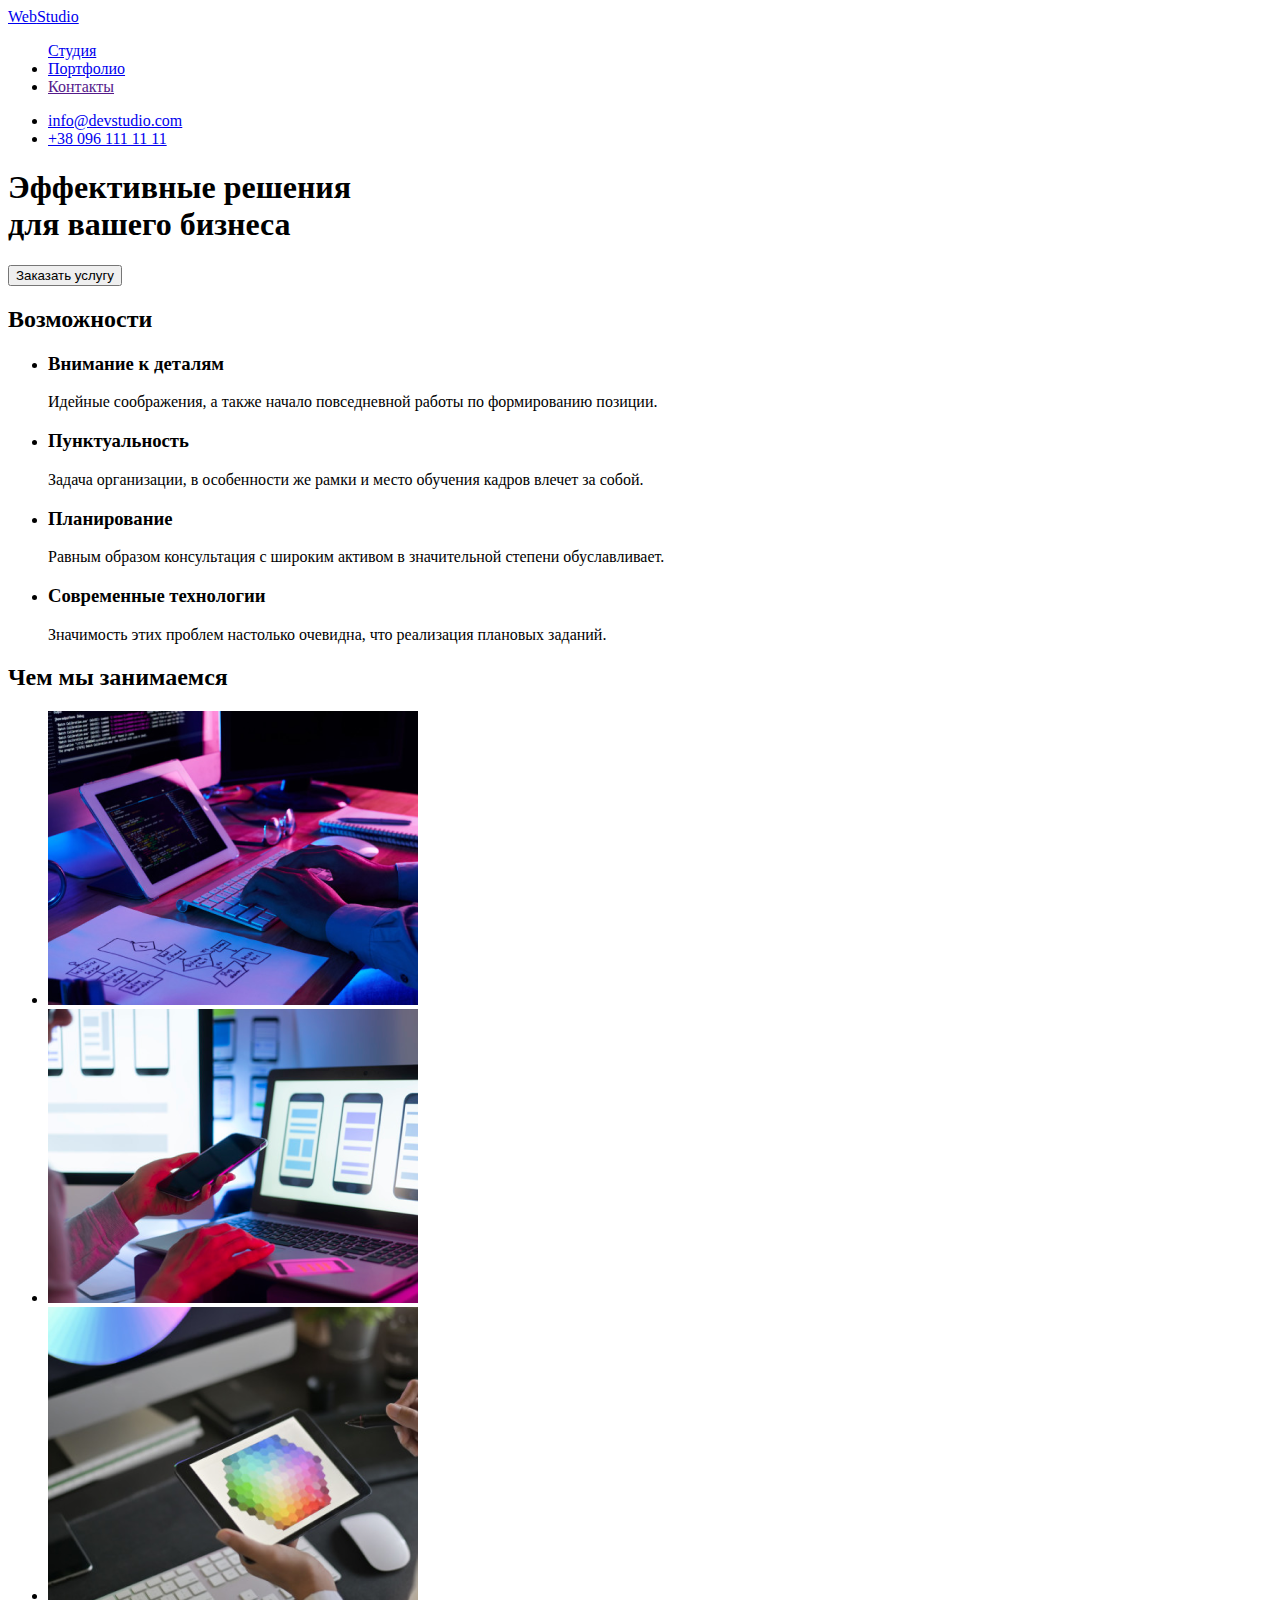
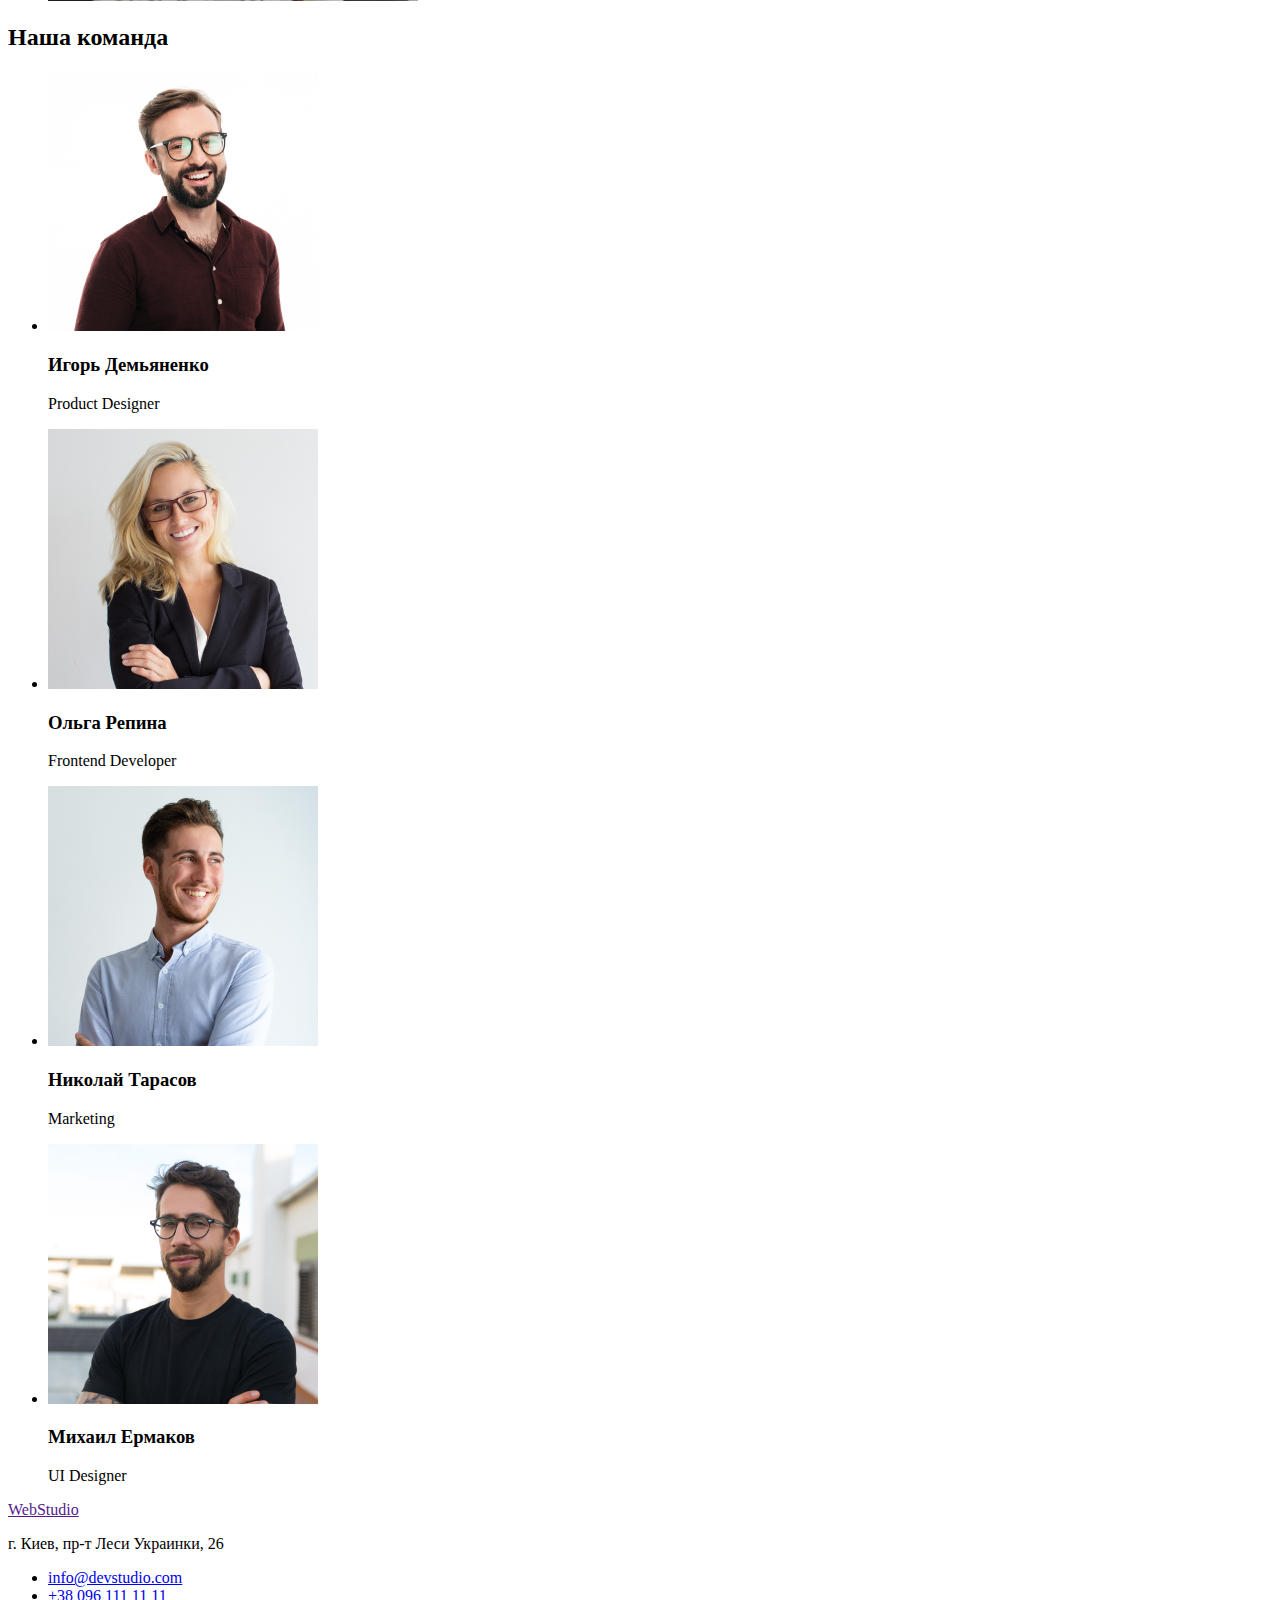
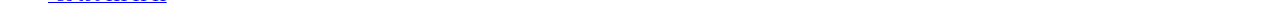
==== index.html @ a1918a0c "hw-2-commit-1" ====
<!DOCTYPE html>
<html lang="ru">
  <head>
    <meta charset="UTF-8" />
    <meta name="viewport" content="width=device-width, initial-scale=1.0" />
    <title>Document</title>
    <link
      href="https://fonts.googleapis.com/css2?family=Raleway:wght@400;700&family=Roboto:wght@400;700&display=swap"
      rel="stylesheet"
    />
    <link rel="stylesheet" href="./css/styles.css" />
  </head>
  <body>
    <header>
      <nav>
        <a class="webstudio" href="./index.html">
          <span class="web-blue">Web</span>Studio
        </a>

        <ul 
          <li>
            <a href="./index.html">
              Студия
            </a>
          </li>
          <li>
            <a href="./portfolio.html">
              Портфолио
            </a>
          </li>
          <li>
            <a href="">
              Контакты
            </a>
          </li>
        </ul>
      </nav>
      <ul>
        <li>
          <a href="mailto:info@devstudio.com">info@devstudio.com</a>
        </li>

        <li>
          <a href="tel:+380961111111">+38 096 111 11 11</a>
        </li>
      </ul>
    </header>
    <main>
      <section>
        <h1>
          Эффективные решения <br />
          для вашего бизнеса
        </h1>
        <button>Заказать услугу</button>
      </section>

      <section>
        <h2>Возможности</h2>
        <ul>
          <li>
            <h3>Внимание к деталям</h3>
            <p>
              Идейные соображения, а также начало повседневной работы по
              формированию позиции.
            </p>
          </li>
          <li>
            <h3>Пунктуальность</h3>
            <p>
              Задача организации, в особенности же рамки и место обучения кадров
              влечет за собой.
            </p>
          </li>
          <li>
            <h3>Планирование</h3>
            <p>
              Равным образом консультация с широким активом в значительной
              степени обуславливает.
            </p>
          </li>
          <li>
            <h3>Современные технологии</h3>
            <p>
              Значимость этих проблем настолько очевидна, что реализация
              плановых заданий.
            </p>
          </li>
        </ul>
      </section>
      <section>
        <h2>Чем мы занимаемся</h2>
        <ul>
          <li>
            <a href=""
              ><img src="./img/box1.png" alt="компьютер на столе" width="370"
            /></a>
          </li>
          <li>
            <a href="">
              <img
                src="./img/box2.png"
                alt="смартфон в руке перед экраном компьютера"
                width="370"
              />
            </a>
          </li>
          <li>
            <a href="">
              <img src="./img/box3.png" alt="планшет с палитрой" width="370" />
            </a>
          </li>
        </ul>
      </section>
      <section>
        <h2>Наша команда</h2>
        <ul>
          <li>
            <img src="img/img1.png" alt="мужчина в очках" width="270" />
            <h3>Игорь Демьяненко</h3>
            <p>Product Designer</p>
          </li>
          <li>
            <img src="./img/img2.png" alt="блондинка в очках" width="270" />
            <h3>Ольга Репина</h3>
            <p>Frontend Developer</p>
          </li>
          <li>
            <img src="./img/img3.png" alt="мужчина улыбается" width="270" />
            <h3>Николай Тарасов</h3>
            <p>Marketing</p>
          </li>
          <li>
            <img src="./img/img4.png" alt="мужчина в очках" width="270" />
            <h3>Михаил Ермаков</h3>
            <p>UI Designer</p>
          </li>
        </ul>
      </section>
    </main>
    <footer>
      <a href="">
        WebStudio
      </a>

      <p>г. Киев, пр-т Леси Украинки, 26</p>
      <ul>
        <li>
          <a href="mailto:info@devstudio.com">info@devstudio.com</a>
        </li>
        <li>
          <a href="tel:+380961111111">+38 096 111 11 11</a>
        </li>
      </ul>
    </footer>
  </body>
</html>
---- css/styles.css ----
.header {
  background-color: white;
a:hover {
  color: red;
}
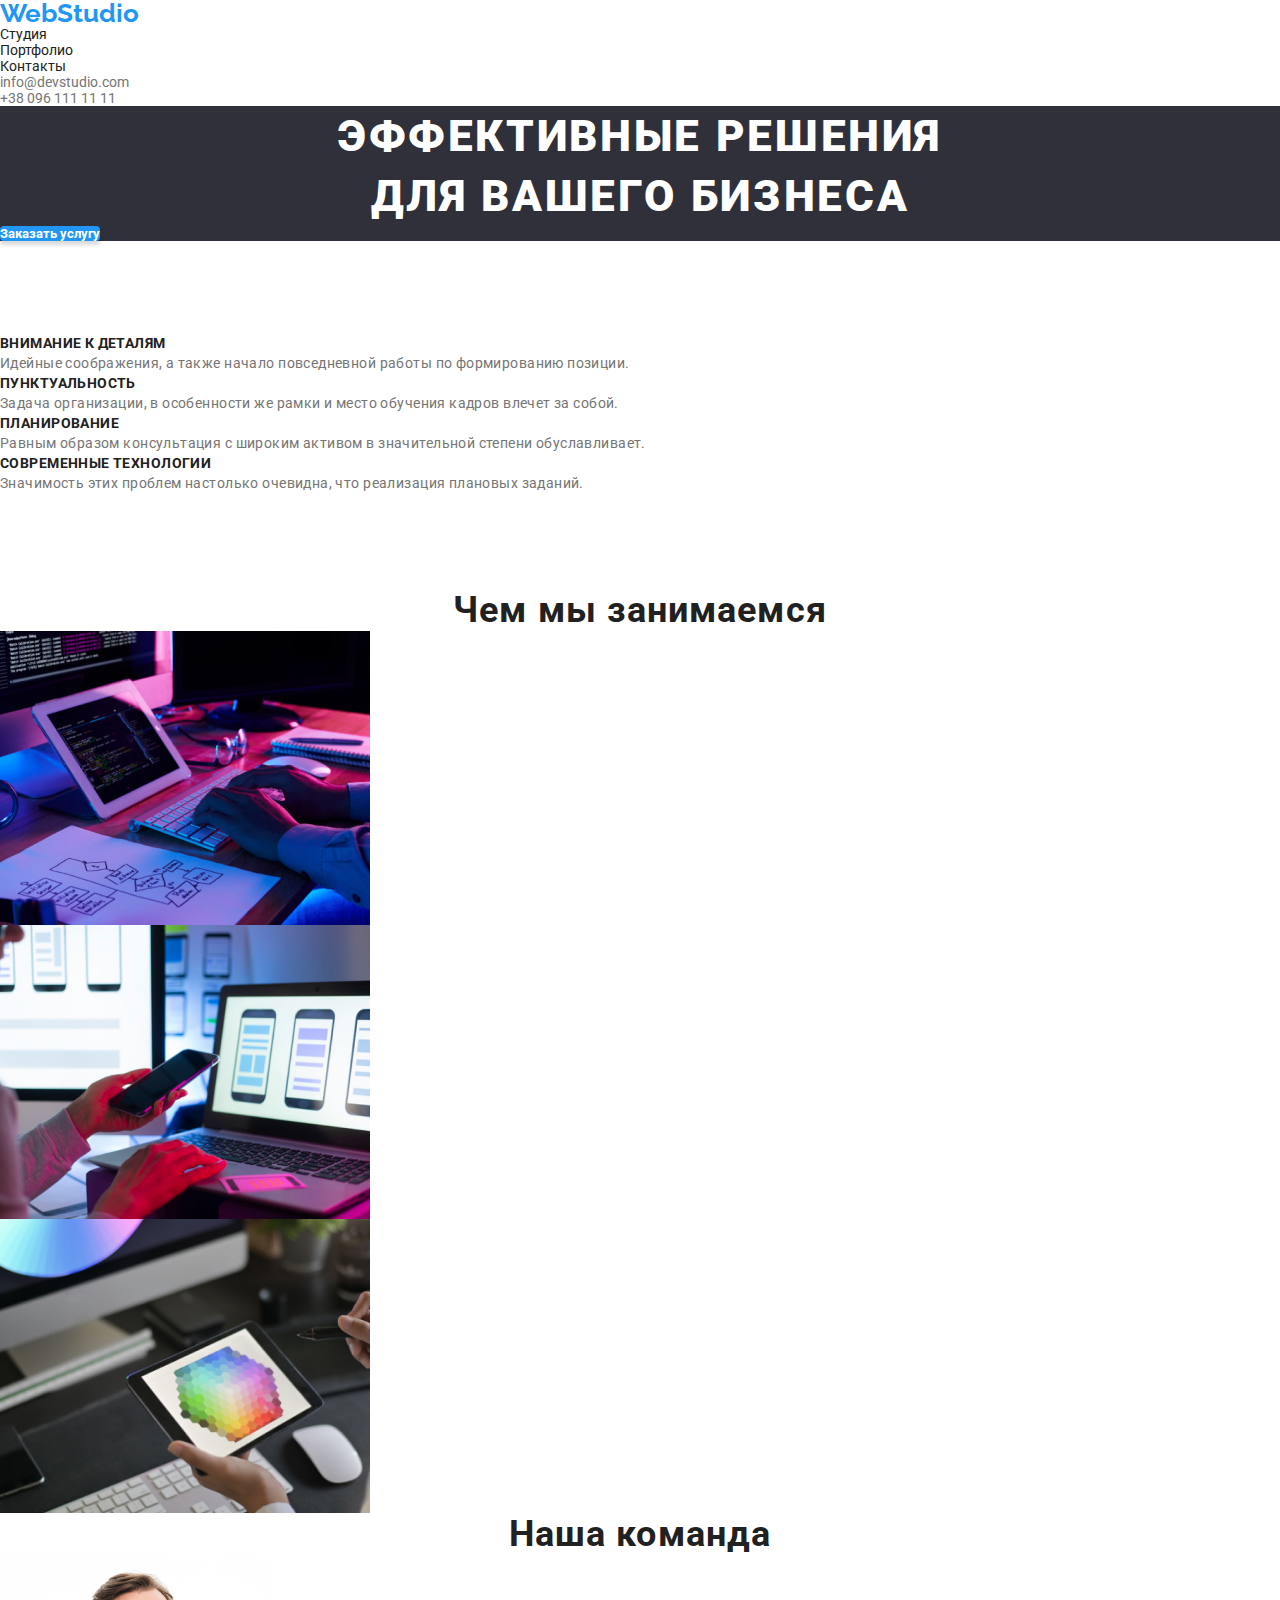
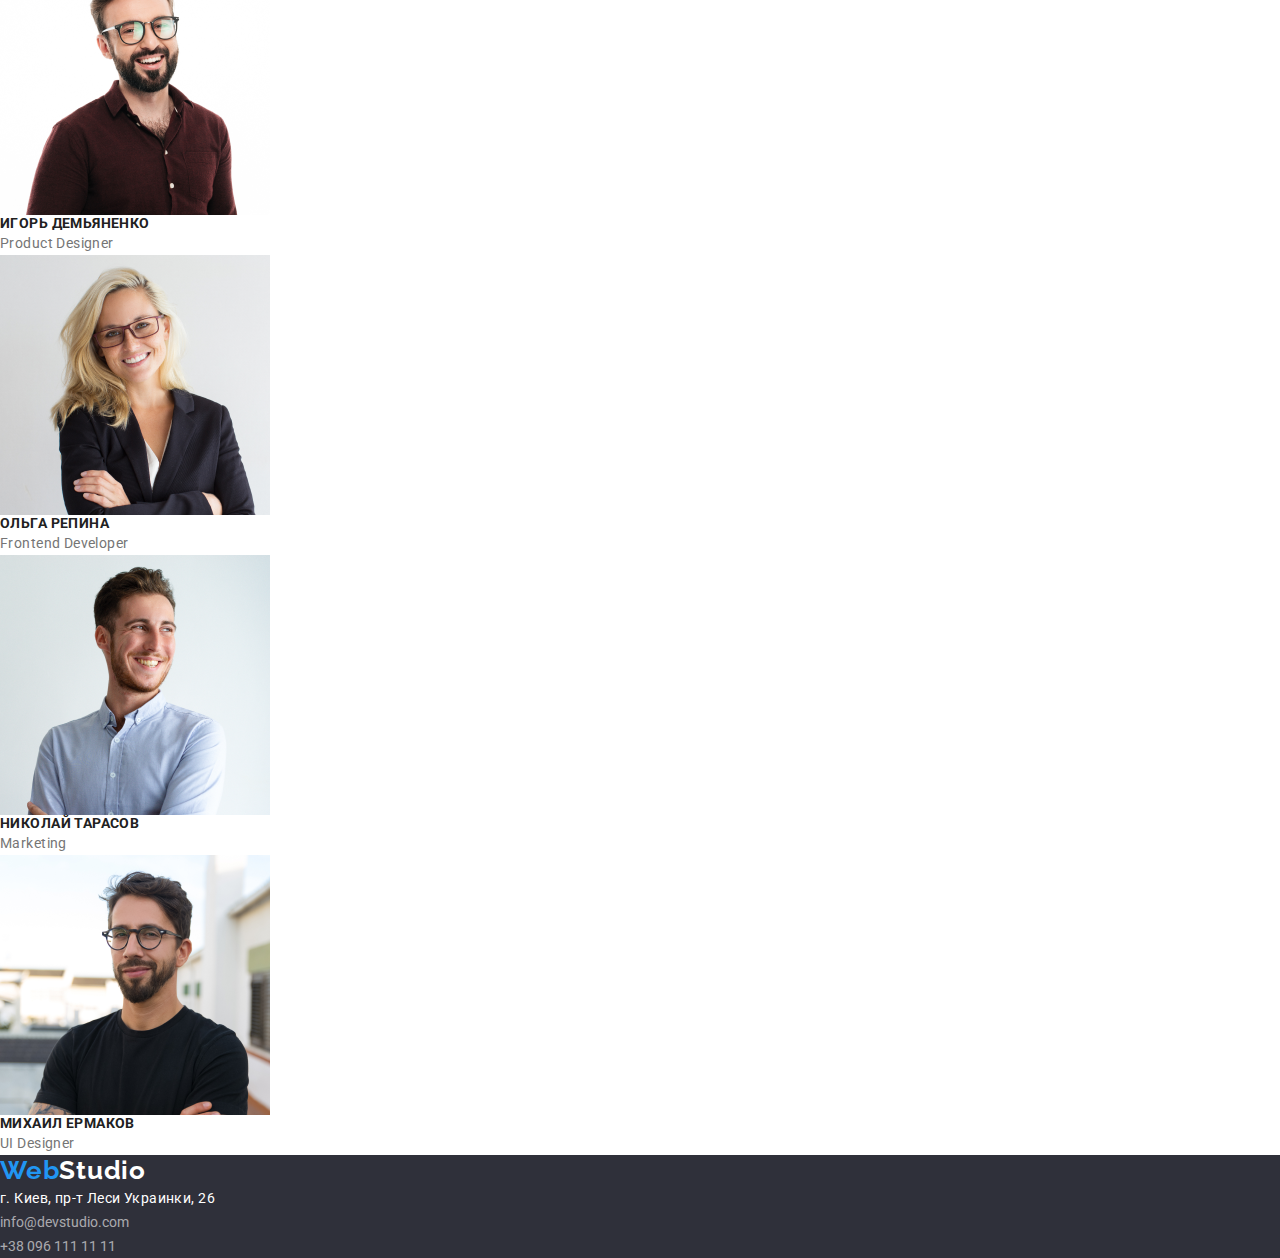
==== commit 3333541f: "monday code" ====
--- a/index.html
+++ b/index.html
@@ -8,88 +8,93 @@
       href="https://fonts.googleapis.com/css2?family=Raleway:wght@400;700&family=Roboto:wght@400;700&display=swap"
       rel="stylesheet"
     />
+    <link rel="stylesheet" href="./css/normalize.css" />
     <link rel="stylesheet" href="./css/styles.css" />
   </head>
   <body>
-    <header>
+    <header class="header-bg">
       <nav>
         <a class="webstudio" href="./index.html">
           <span class="web-blue">Web</span>Studio
         </a>
 
-        <ul 
+        <ul class="header-ul-style">
           <li>
-            <a href="./index.html">
+            <a class="header-ul-style" href="./index.html">
               Студия
             </a>
           </li>
           <li>
-            <a href="./portfolio.html">
+            <a class="header-ul-style" href="./portfolio.html">
               Портфолио
             </a>
           </li>
           <li>
-            <a href="">
+            <a class="header-ul-style" href="">
               Контакты
             </a>
           </li>
         </ul>
       </nav>
-      <ul>
+      <ul class="header-contacts">
         <li>
-          <a href="mailto:info@devstudio.com">info@devstudio.com</a>
+          <a class="header-contacts" href="mailto:info@devstudio.com"
+            >info@devstudio.com</a
+          >
         </li>
-
         <li>
-          <a href="tel:+380961111111">+38 096 111 11 11</a>
+          <a class="header-contacts" href="tel:+380961111111"
+            >+38 096 111 11 11</a
+          >
         </li>
       </ul>
     </header>
     <main>
-      <section>
+      <section class="main-up">
         <h1>
-          Эффективные решения <br />
-          для вашего бизнеса
+          <p class="h1-class">
+            Эффективные решения <br />
+            для вашего бизнеса
+          </p>
         </h1>
-        <button>Заказать услугу</button>
+        <button class="top-button">Заказать услугу</button>
       </section>
-
-      <section>
-        <h2>Возможности</h2>
+      <section class="four-peq">
+        <h2 class="h2-class">Возможности</h2>
         <ul>
           <li>
-            <h3>Внимание к деталям</h3>
-            <p>
+            <h3 class="four-peq-h3">Внимание к деталям</h3>
+            <p class="four-peq-text">
               Идейные соображения, а также начало повседневной работы по
               формированию позиции.
             </p>
           </li>
           <li>
-            <h3>Пунктуальность</h3>
-            <p>
+            <h3 class="four-peq-h3">Пунктуальность</h3>
+            <p class="four-peq-text">
               Задача организации, в особенности же рамки и место обучения кадров
               влечет за собой.
             </p>
           </li>
           <li>
-            <h3>Планирование</h3>
-            <p>
+            <h3 class="four-peq-h3">Планирование</h3>
+            <p class="four-peq-text">
               Равным образом консультация с широким активом в значительной
               степени обуславливает.
             </p>
           </li>
           <li>
-            <h3>Современные технологии</h3>
-            <p>
+            <h3 class="four-peq-h3">Современные технологии</h3>
+            <p class="four-peq-text">
               Значимость этих проблем настолько очевидна, что реализация
               плановых заданий.
             </p>
           </li>
         </ul>
       </section>
-      <section>
-        <h2>Чем мы занимаемся</h2>
-        <ul>
+      <section class="chem-ul">
+        <h2 class="h2-chem">Чем мы занимаемся</h2>
+        <ul class="chem-ul">
           <li>
             <a href=""
               ><img src="./img/box1.png" alt="компьютер на столе" width="370"
@@ -111,44 +116,47 @@
           </li>
         </ul>
       </section>
-      <section>
-        <h2>Наша команда</h2>
+      <section class="team">
+        <h2 class="team-h2">Наша команда</h2>
         <ul>
           <li>
             <img src="img/img1.png" alt="мужчина в очках" width="270" />
-            <h3>Игорь Демьяненко</h3>
-            <p>Product Designer</p>
+            <h3 class="team-h3">Игорь Демьяненко</h3>
+            <p class="team-text">Product Designer</p>
           </li>
           <li>
             <img src="./img/img2.png" alt="блондинка в очках" width="270" />
-            <h3>Ольга Репина</h3>
-            <p>Frontend Developer</p>
+            <h3 class="team-h3">Ольга Репина</h3>
+            <p class="team-text">Frontend Developer</p>
           </li>
           <li>
             <img src="./img/img3.png" alt="мужчина улыбается" width="270" />
-            <h3>Николай Тарасов</h3>
-            <p>Marketing</p>
+            <h3 class="team-h3">Николай Тарасов</h3>
+            <p class="team-text">Marketing</p>
           </li>
           <li>
             <img src="./img/img4.png" alt="мужчина в очках" width="270" />
-            <h3>Михаил Ермаков</h3>
-            <p>UI Designer</p>
+            <h3 class="team-h3">Михаил Ермаков</h3>
+            <p class="team-text">UI Designer</p>
           </li>
         </ul>
       </section>
     </main>
     <footer>
-      <a href="">
-        WebStudio
+      <a class="webstudio-footer" href="./index.html">
+        <span class="web-blue">Web</span>Studio
       </a>
-
-      <p>г. Киев, пр-т Леси Украинки, 26</p>
+      <p class="footer-text">г. Киев, пр-т Леси Украинки, 26</p>
       <ul>
         <li>
-          <a href="mailto:info@devstudio.com">info@devstudio.com</a>
+          <a class="footer-contacts" href="mailto:info@devstudio.com"
+            >info@devstudio.com</a
+          >
         </li>
         <li>
-          <a href="tel:+380961111111">+38 096 111 11 11</a>
+          <a class="footer-contacts" href="tel:+380961111111"
+            >+38 096 111 11 11</a
+          >
         </li>
       </ul>
     </footer>
--- a/css/styles.css
+++ b/css/styles.css
@@ -1,5 +1,164 @@
-.header {
-  background-color: white;
+:root {
+  --main-bg-color: rgb(255, 255, 255);
+  --mainfont: Roboto;
+  --scndfont: Raleway;
+  --actcolor: #2196f3;
+}
+.header-bg {
+  background-color: var(--main-bg-color);
+}
 a:hover {
-  color: red;
+  color: var(--actcolor);
 }
+a:focus {
+  color: var(--actcolor);
+}
+.webstudio {
+  font-family: var(--scndfont);
+  font-style: normal;
+  font-weight: bold;
+  font-size: 26px;
+  color: #212121;
+}
+.web-blue {
+  color: var(--actcolor);
+}
+.header-ul-style {
+  font-family: var(--mainfont);
+  font-style: normal;
+  font-weight: 400;
+  font-size: 14px;
+  line-height: 16px;
+  color: #212121;
+}
+.header-contacts {
+  font-family: var(--mainfont);
+  font-style: normal;
+  font-weight: 400;
+  font-size: 14px;
+  line-height: 16px;
+  color: #757575;
+}
+.main-up {
+  background: #2f303a;
+  margin: 0px 0px 94px 0px;
+}
+.h1-class {
+  font-family: var(--mainfont);
+  font-style: normal;
+  font-weight: 900;
+  font-size: 44px;
+  line-height: 60px;
+  text-align: center;
+  letter-spacing: 0.06em;
+  text-transform: uppercase;
+  color: #ffffff;
+}
+.top-button {
+  background: #2196f3;
+  box-shadow: 0px 4px 4px rgba(0, 0, 0, 0.15);
+  border-radius: 4px;
+  font-family: var(--mainfont);
+  font-style: normal;
+  font-weight: bold;
+  color: #ffffff;
+}
+.h2-class {
+  display: none;
+}
+.four-peq {
+  margin: 0px 0px 94px 0px;
+}
+.four-peq-h3 {
+  font-family: Roboto;
+  font-style: normal;
+  font-weight: bold;
+  font-size: 14px;
+  line-height: 16px;
+  letter-spacing: 0.03em;
+  text-transform: uppercase;
+  color: #212121;
+}
+.four-peq-text {
+  font-family: Roboto;
+  font-style: normal;
+  font-weight: normal;
+  font-size: 14px;
+  line-height: 24px;
+  letter-spacing: 0.03em;
+  color: #757575;
+}
+.h2-chem {
+  font-family: Roboto;
+  font-style: normal;
+  font-weight: bold;
+  font-size: 36px;
+  line-height: 42px;
+  text-align: center;
+  letter-spacing: 0.03em;
+  color: #212121;
+}
+.chem-ul {
+  padding: auto;
+  margin: auto;
+}
+.team {
+}
+.team-h2 {
+  font-family: Roboto;
+  font-style: normal;
+  font-weight: bold;
+  font-size: 36px;
+  line-height: 42px;
+  text-align: center;
+  letter-spacing: 0.03em;
+  color: #212121;
+}
+.team-h3 {
+  font-family: Roboto;
+  font-style: normal;
+  font-weight: bold;
+  font-size: 14px;
+  line-height: 16px;
+  letter-spacing: 0.03em;
+  text-transform: uppercase;
+  color: #212121;
+}
+.team-text {
+  font-family: Roboto;
+  font-style: normal;
+  font-weight: normal;
+  font-size: 14px;
+  line-height: 24px;
+  letter-spacing: 0.03em;
+  color: #757575;
+}
+footer {
+  background: #2f303a;
+}
+.webstudio-footer {
+  font-family: Raleway;
+  font-style: normal;
+  font-weight: bold;
+  font-size: 26px;
+  line-height: 31px;
+  letter-spacing: 0.03em;
+  color: rgb(255, 255, 255);
+}
+.footer-text {
+  font-family: Roboto;
+  font-style: normal;
+  font-weight: normal;
+  font-size: 14px;
+  line-height: 24px;
+  letter-spacing: 0.03em;
+  color: #ffffff;
+}
+.footer-contacts {
+  font-family: Roboto;
+  font-style: normal;
+  font-weight: normal;
+  font-size: 14px;
+  line-height: 24px;
+  color: rgba(255, 255, 255, 0.6);
+}
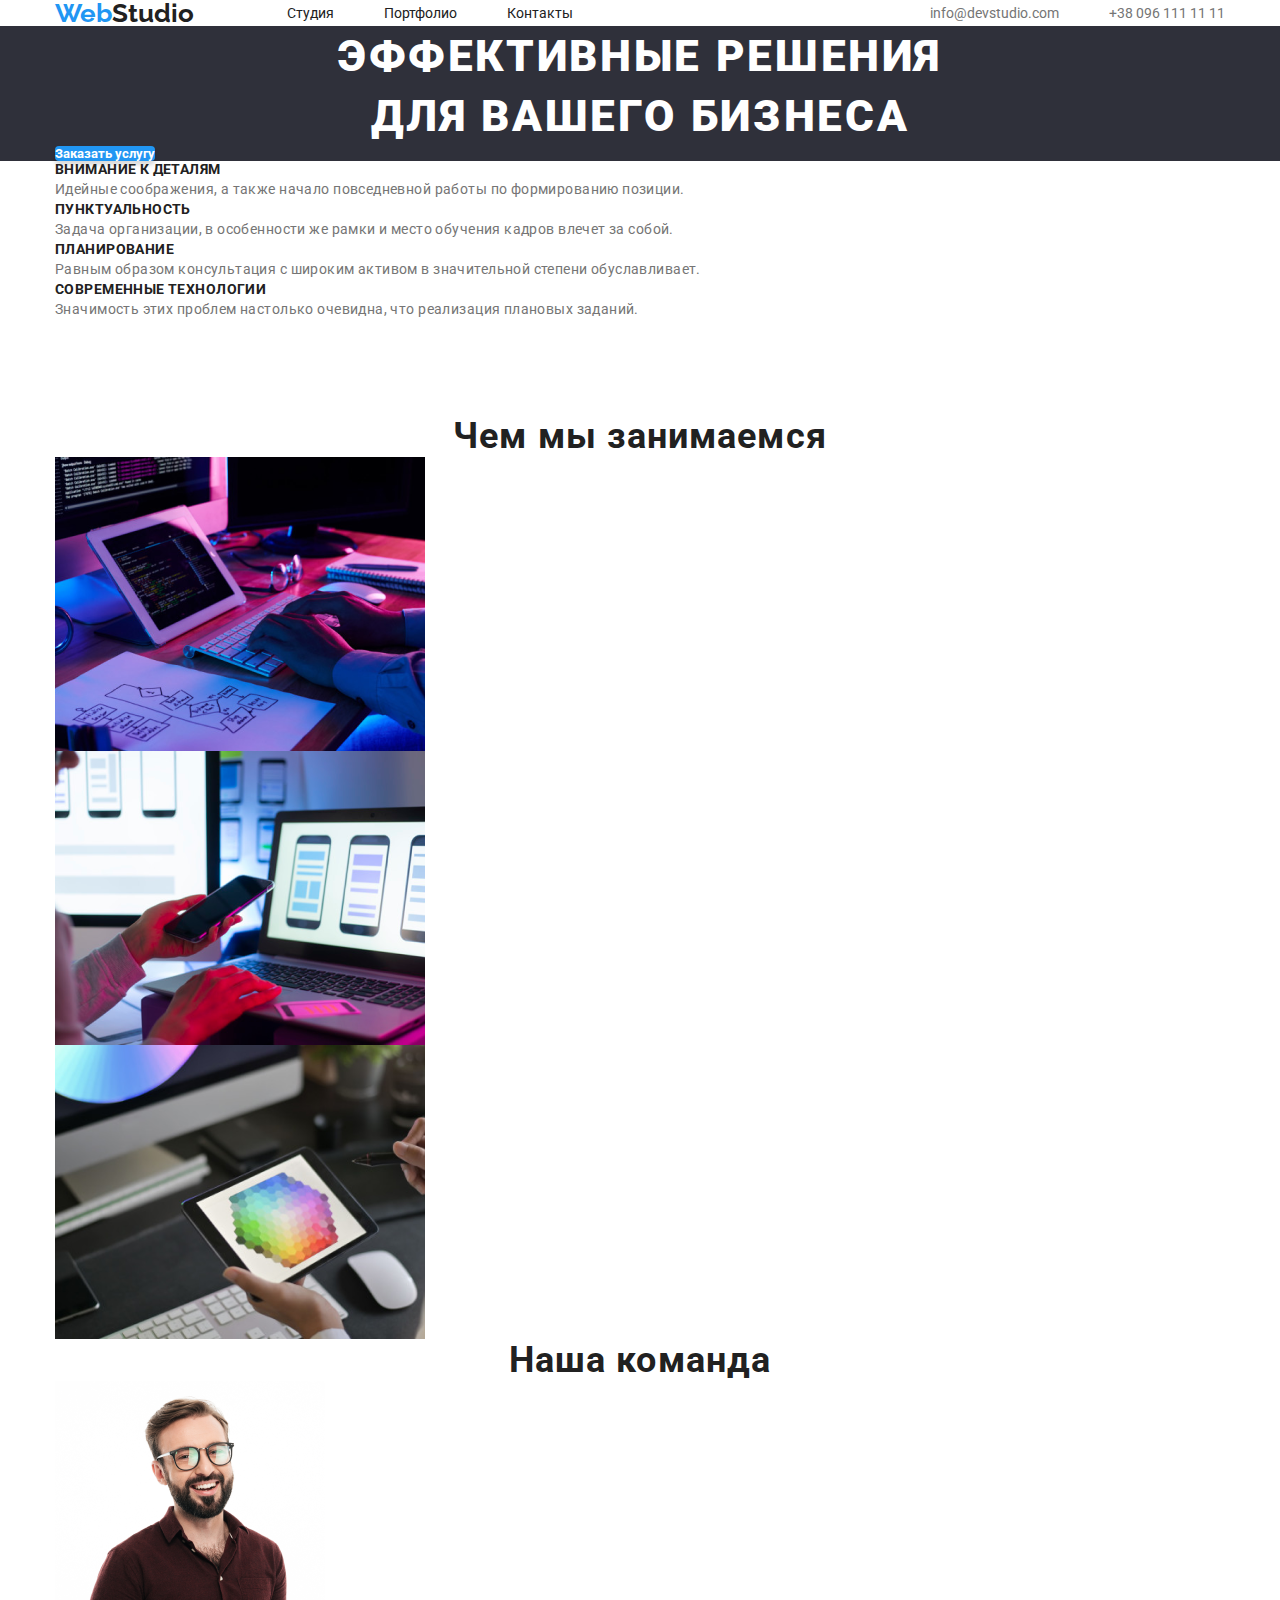
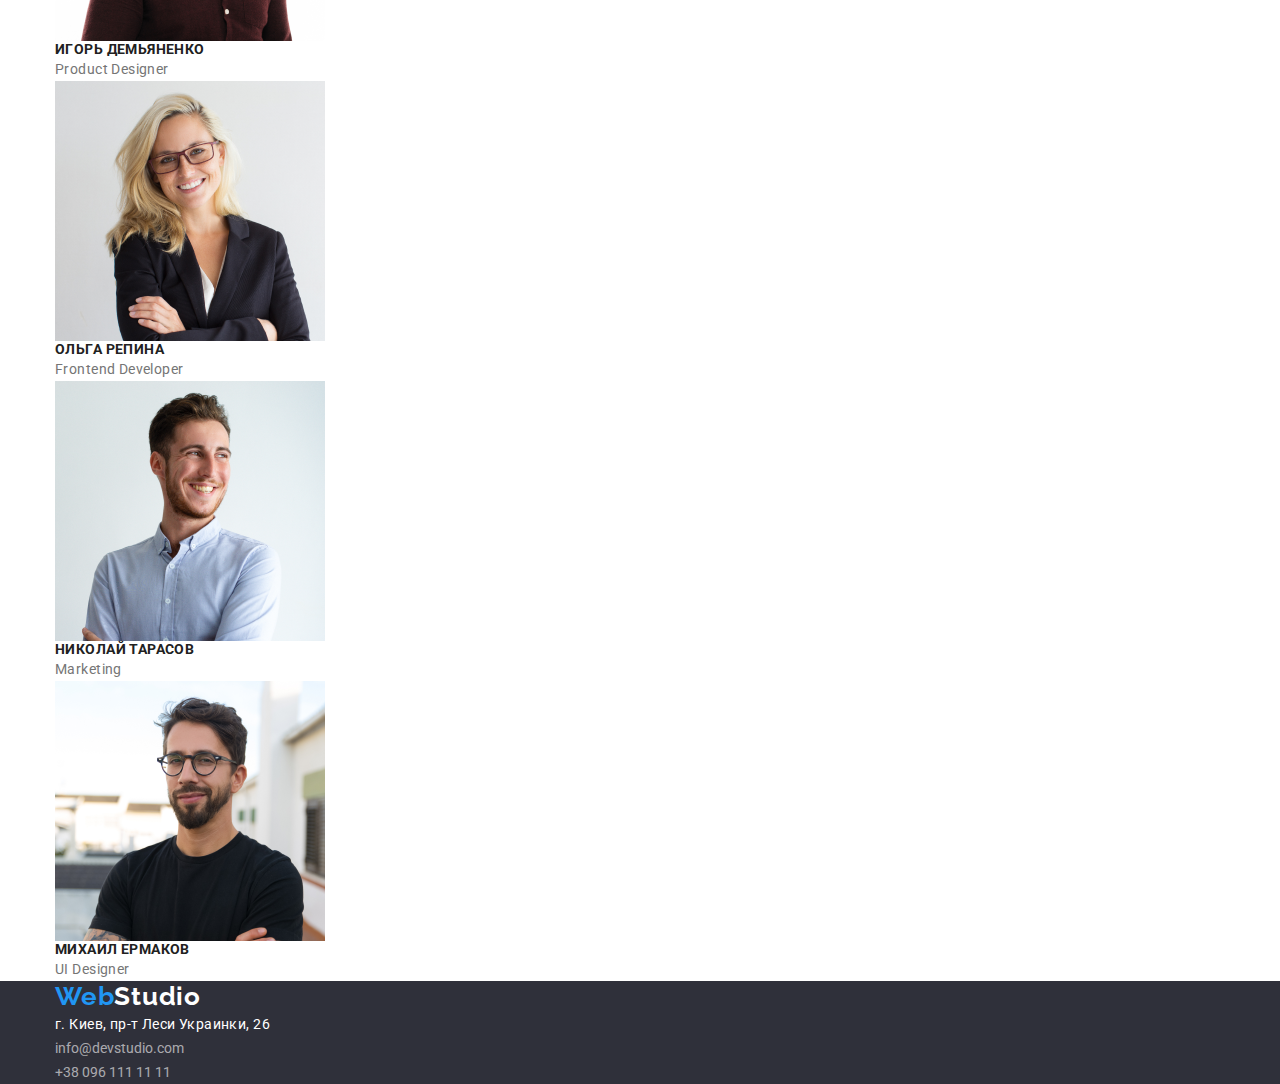
==== commit 09935687: "header" ====
--- a/index.html
+++ b/index.html
@@ -13,152 +13,171 @@
   </head>
   <body>
     <header class="header-bg">
-      <nav>
-        <a class="webstudio" href="./index.html">
-          <span class="web-blue">Web</span>Studio
-        </a>
+      <div class="container flexbox">
+        <nav class="navigation">
+          <a class="webstudio" href="./index.html">
+            <span class="web-blue">Web</span>Studio
+          </a>
 
-        <ul class="header-ul-style">
+          <ul class="header-ul-style">
+            <li>
+              <a class="header-ul-style header-ul-style-mr" href="./index.html">
+                Студия
+              </a>
+            </li>
+            <li>
+              <a
+                class="header-ul-style header-ul-style-mr"
+                href="./portfolio.html"
+              >
+                Портфолио
+              </a>
+            </li>
+            <li>
+              <a class="header-ul-style" href=""> Контакты </a>
+            </li>
+          </ul>
+        </nav>
+        <ul class="header-contacts">
           <li>
-            <a class="header-ul-style" href="./index.html">
-              Студия
-            </a>
+            <a
+              class="header-contacts header-contacts-mr"
+              href="mailto:info@devstudio.com"
+              >info@devstudio.com</a
+            >
           </li>
           <li>
-            <a class="header-ul-style" href="./portfolio.html">
-              Портфолио
-            </a>
-          </li>
-          <li>
-            <a class="header-ul-style" href="">
-              Контакты
-            </a>
+            <a class="header-contacts" href="tel:+380961111111"
+              >+38 096 111 11 11</a
+            >
           </li>
         </ul>
-      </nav>
-      <ul class="header-contacts">
-        <li>
-          <a class="header-contacts" href="mailto:info@devstudio.com"
-            >info@devstudio.com</a
-          >
-        </li>
-        <li>
-          <a class="header-contacts" href="tel:+380961111111"
-            >+38 096 111 11 11</a
-          >
-        </li>
-      </ul>
+      </div>
     </header>
     <main>
       <section class="main-up">
-        <h1>
-          <p class="h1-class">
-            Эффективные решения <br />
-            для вашего бизнеса
-          </p>
-        </h1>
-        <button class="top-button">Заказать услугу</button>
+        <div class="container">
+          <h1>
+            <p class="h1-class">
+              Эффективные решения <br />
+              для вашего бизнеса
+            </p>
+          </h1>
+          <button class="top-button">Заказать услугу</button>
+        </div>
       </section>
       <section class="four-peq">
-        <h2 class="h2-class">Возможности</h2>
-        <ul>
-          <li>
-            <h3 class="four-peq-h3">Внимание к деталям</h3>
-            <p class="four-peq-text">
-              Идейные соображения, а также начало повседневной работы по
-              формированию позиции.
-            </p>
-          </li>
-          <li>
-            <h3 class="four-peq-h3">Пунктуальность</h3>
-            <p class="four-peq-text">
-              Задача организации, в особенности же рамки и место обучения кадров
-              влечет за собой.
-            </p>
-          </li>
-          <li>
-            <h3 class="four-peq-h3">Планирование</h3>
-            <p class="four-peq-text">
-              Равным образом консультация с широким активом в значительной
-              степени обуславливает.
-            </p>
-          </li>
-          <li>
-            <h3 class="four-peq-h3">Современные технологии</h3>
-            <p class="four-peq-text">
-              Значимость этих проблем настолько очевидна, что реализация
-              плановых заданий.
-            </p>
-          </li>
-        </ul>
+        <div class="container">
+          <h2 class="h2-class">Возможности</h2>
+          <ul>
+            <li>
+              <h3 class="four-peq-h3">Внимание к деталям</h3>
+              <p class="four-peq-text">
+                Идейные соображения, а также начало повседневной работы по
+                формированию позиции.
+              </p>
+            </li>
+            <li>
+              <h3 class="four-peq-h3">Пунктуальность</h3>
+              <p class="four-peq-text">
+                Задача организации, в особенности же рамки и место обучения
+                кадров влечет за собой.
+              </p>
+            </li>
+            <li>
+              <h3 class="four-peq-h3">Планирование</h3>
+              <p class="four-peq-text">
+                Равным образом консультация с широким активом в значительной
+                степени обуславливает.
+              </p>
+            </li>
+            <li>
+              <h3 class="four-peq-h3">Современные технологии</h3>
+              <p class="four-peq-text">
+                Значимость этих проблем настолько очевидна, что реализация
+                плановых заданий.
+              </p>
+            </li>
+          </ul>
+        </div>
       </section>
       <section class="chem-ul">
-        <h2 class="h2-chem">Чем мы занимаемся</h2>
-        <ul class="chem-ul">
-          <li>
-            <a href=""
-              ><img src="./img/box1.png" alt="компьютер на столе" width="370"
-            /></a>
-          </li>
-          <li>
-            <a href="">
-              <img
-                src="./img/box2.png"
-                alt="смартфон в руке перед экраном компьютера"
-                width="370"
-              />
-            </a>
-          </li>
-          <li>
-            <a href="">
-              <img src="./img/box3.png" alt="планшет с палитрой" width="370" />
-            </a>
-          </li>
-        </ul>
+        <div class="container">
+          <h2 class="h2-chem">Чем мы занимаемся</h2>
+          <ul class="chem-ul">
+            <li>
+              <a href=""
+                ><img src="./img/box1.png" alt="компьютер на столе" width="370"
+              /></a>
+            </li>
+            <li>
+              <a href="">
+                <img
+                  src="./img/box2.png"
+                  alt="смартфон в руке перед экраном компьютера"
+                  width="370"
+                />
+              </a>
+            </li>
+            <li>
+              <a href="">
+                <img
+                  src="./img/box3.png"
+                  alt="планшет с палитрой"
+                  width="370"
+                />
+              </a>
+            </li>
+          </ul>
+        </div>
       </section>
       <section class="team">
-        <h2 class="team-h2">Наша команда</h2>
-        <ul>
-          <li>
-            <img src="img/img1.png" alt="мужчина в очках" width="270" />
-            <h3 class="team-h3">Игорь Демьяненко</h3>
-            <p class="team-text">Product Designer</p>
-          </li>
-          <li>
-            <img src="./img/img2.png" alt="блондинка в очках" width="270" />
-            <h3 class="team-h3">Ольга Репина</h3>
-            <p class="team-text">Frontend Developer</p>
-          </li>
-          <li>
-            <img src="./img/img3.png" alt="мужчина улыбается" width="270" />
-            <h3 class="team-h3">Николай Тарасов</h3>
-            <p class="team-text">Marketing</p>
-          </li>
-          <li>
-            <img src="./img/img4.png" alt="мужчина в очках" width="270" />
-            <h3 class="team-h3">Михаил Ермаков</h3>
-            <p class="team-text">UI Designer</p>
-          </li>
-        </ul>
+        <div class="container">
+          <h2 class="team-h2">Наша команда</h2>
+          <ul>
+            <li>
+              <img src="img/img1.png" alt="мужчина в очках" width="270" />
+              <h3 class="team-h3">Игорь Демьяненко</h3>
+              <p class="team-text">Product Designer</p>
+            </li>
+            <li>
+              <img src="./img/img2.png" alt="блондинка в очках" width="270" />
+              <h3 class="team-h3">Ольга Репина</h3>
+              <p class="team-text">Frontend Developer</p>
+            </li>
+            <li>
+              <img src="./img/img3.png" alt="мужчина улыбается" width="270" />
+              <h3 class="team-h3">Николай Тарасов</h3>
+              <p class="team-text">Marketing</p>
+            </li>
+            <li>
+              <img src="./img/img4.png" alt="мужчина в очках" width="270" />
+              <h3 class="team-h3">Михаил Ермаков</h3>
+              <p class="team-text">UI Designer</p>
+            </li>
+          </ul>
+        </div>
       </section>
     </main>
     <footer>
-      <a class="webstudio-footer" href="./index.html">
-        <span class="web-blue">Web</span>Studio
-      </a>
-      <p class="footer-text">г. Киев, пр-т Леси Украинки, 26</p>
-      <ul>
-        <li>
-          <a class="footer-contacts" href="mailto:info@devstudio.com"
-            >info@devstudio.com</a
-          >
-        </li>
-        <li>
-          <a class="footer-contacts" href="tel:+380961111111"
-            >+38 096 111 11 11</a
-          >
-        </li>
-      </ul>
+      <div class="container">
+        <a class="webstudio-footer" href="./index.html">
+          <span class="web-blue">Web</span>Studio
+        </a>
+        <p class="footer-text">г. Киев, пр-т Леси Украинки, 26</p>
+        <ul>
+          <li>
+            <a class="footer-contacts" href="mailto:info@devstudio.com"
+              >info@devstudio.com</a
+            >
+          </li>
+          <li>
+            <a class="footer-contacts" href="tel:+380961111111"
+              >+38 096 111 11 11</a
+            >
+          </li>
+        </ul>
+      </div>
     </footer>
   </body>
 </html>
--- a/css/styles.css
+++ b/css/styles.css
@@ -13,12 +13,32 @@
 a:focus {
   color: var(--actcolor);
 }
+.container {
+  width: 1200px;
+  padding-left: 15px;
+  padding-right: 15px;
+  margin-right: auto;
+  margin-left: auto;
+}
+.flexbox {
+  display: flex;
+}
+.header-bg .flexbox {
+  align-items: center;
+  justify-content: flex-end;
+}
+.navigation {
+  display: flex;
+  align-items: center;
+  margin-right: auto;
+}
 .webstudio {
   font-family: var(--scndfont);
   font-style: normal;
   font-weight: bold;
   font-size: 26px;
   color: #212121;
+  margin-right: 93px;
 }
 .web-blue {
   color: var(--actcolor);
@@ -30,6 +50,10 @@
   font-size: 14px;
   line-height: 16px;
   color: #212121;
+  display: inline-flex;
+}
+.header-ul-style-mr {
+  margin-right: 50px;
 }
 .header-contacts {
   font-family: var(--mainfont);
@@ -38,10 +62,13 @@
   font-size: 14px;
   line-height: 16px;
   color: #757575;
+  display: inline-flex;
+}
+.header-contacts-mr {
+  margin-right: 50px;
 }
 .main-up {
   background: #2f303a;
-  margin: 0px 0px 94px 0px;
 }
 .h1-class {
   font-family: var(--mainfont);
@@ -70,7 +97,7 @@
   margin: 0px 0px 94px 0px;
 }
 .four-peq-h3 {
-  font-family: Roboto;
+  font-family: var(--mainfont);
   font-style: normal;
   font-weight: bold;
   font-size: 14px;
@@ -80,7 +107,7 @@
   color: #212121;
 }
 .four-peq-text {
-  font-family: Roboto;
+  font-family: var(--mainfont);
   font-style: normal;
   font-weight: normal;
   font-size: 14px;
@@ -89,7 +116,7 @@
   color: #757575;
 }
 .h2-chem {
-  font-family: Roboto;
+  font-family: var(--mainfont);
   font-style: normal;
   font-weight: bold;
   font-size: 36px;
@@ -102,10 +129,8 @@
   padding: auto;
   margin: auto;
 }
-.team {
-}
 .team-h2 {
-  font-family: Roboto;
+  font-family: var(--mainfont);
   font-style: normal;
   font-weight: bold;
   font-size: 36px;
@@ -115,7 +140,7 @@
   color: #212121;
 }
 .team-h3 {
-  font-family: Roboto;
+  font-family: var(--mainfont);
   font-style: normal;
   font-weight: bold;
   font-size: 14px;
@@ -125,7 +150,7 @@
   color: #212121;
 }
 .team-text {
-  font-family: Roboto;
+  font-family: var(--mainfont);
   font-style: normal;
   font-weight: normal;
   font-size: 14px;
@@ -137,7 +162,7 @@
   background: #2f303a;
 }
 .webstudio-footer {
-  font-family: Raleway;
+  font-family: var(--scndfont);
   font-style: normal;
   font-weight: bold;
   font-size: 26px;
@@ -146,7 +171,7 @@
   color: rgb(255, 255, 255);
 }
 .footer-text {
-  font-family: Roboto;
+  font-family: var(--mainfont);
   font-style: normal;
   font-weight: normal;
   font-size: 14px;
@@ -155,10 +180,31 @@
   color: #ffffff;
 }
 .footer-contacts {
-  font-family: Roboto;
+  font-family: var(--mainfont);
   font-style: normal;
   font-weight: normal;
   font-size: 14px;
   line-height: 24px;
   color: rgba(255, 255, 255, 0.6);
 }
+.h1-portfolio {
+  opacity: 0;
+}
+.button-portfolio {
+  font-family: var(--mainfont);
+  font-style: normal;
+  font-weight: 400;
+  font-size: 16px;
+  line-height: 26px;
+  text-align: center;
+  color: #212121;
+}
+.button-portfolio:hover {
+  background: var(--actcolor);
+  box-shadow: 0px 4px 4px rgba(0, 0, 0, 0.15);
+  border-radius: 4px;
+  font-family: var(--mainfont);
+  font-style: normal;
+  font-weight: bold;
+  color: #ffffff;
+}
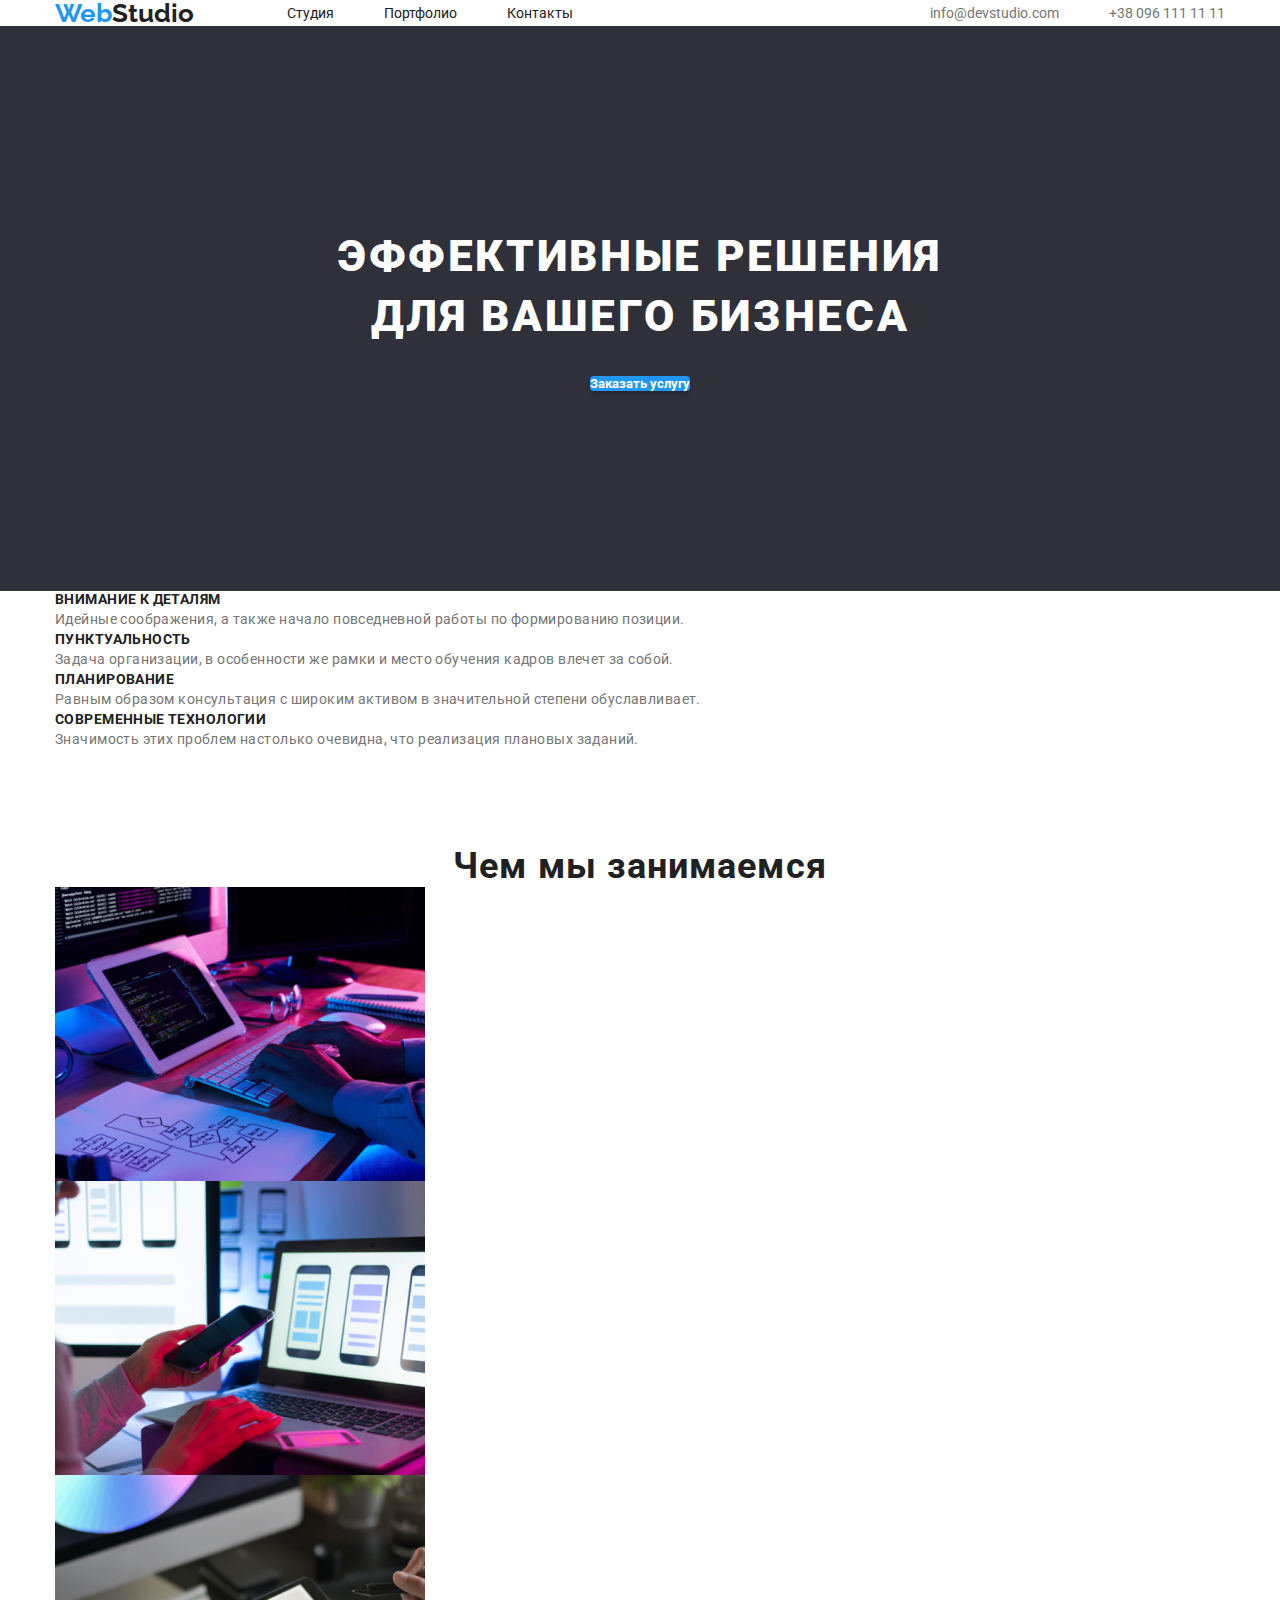
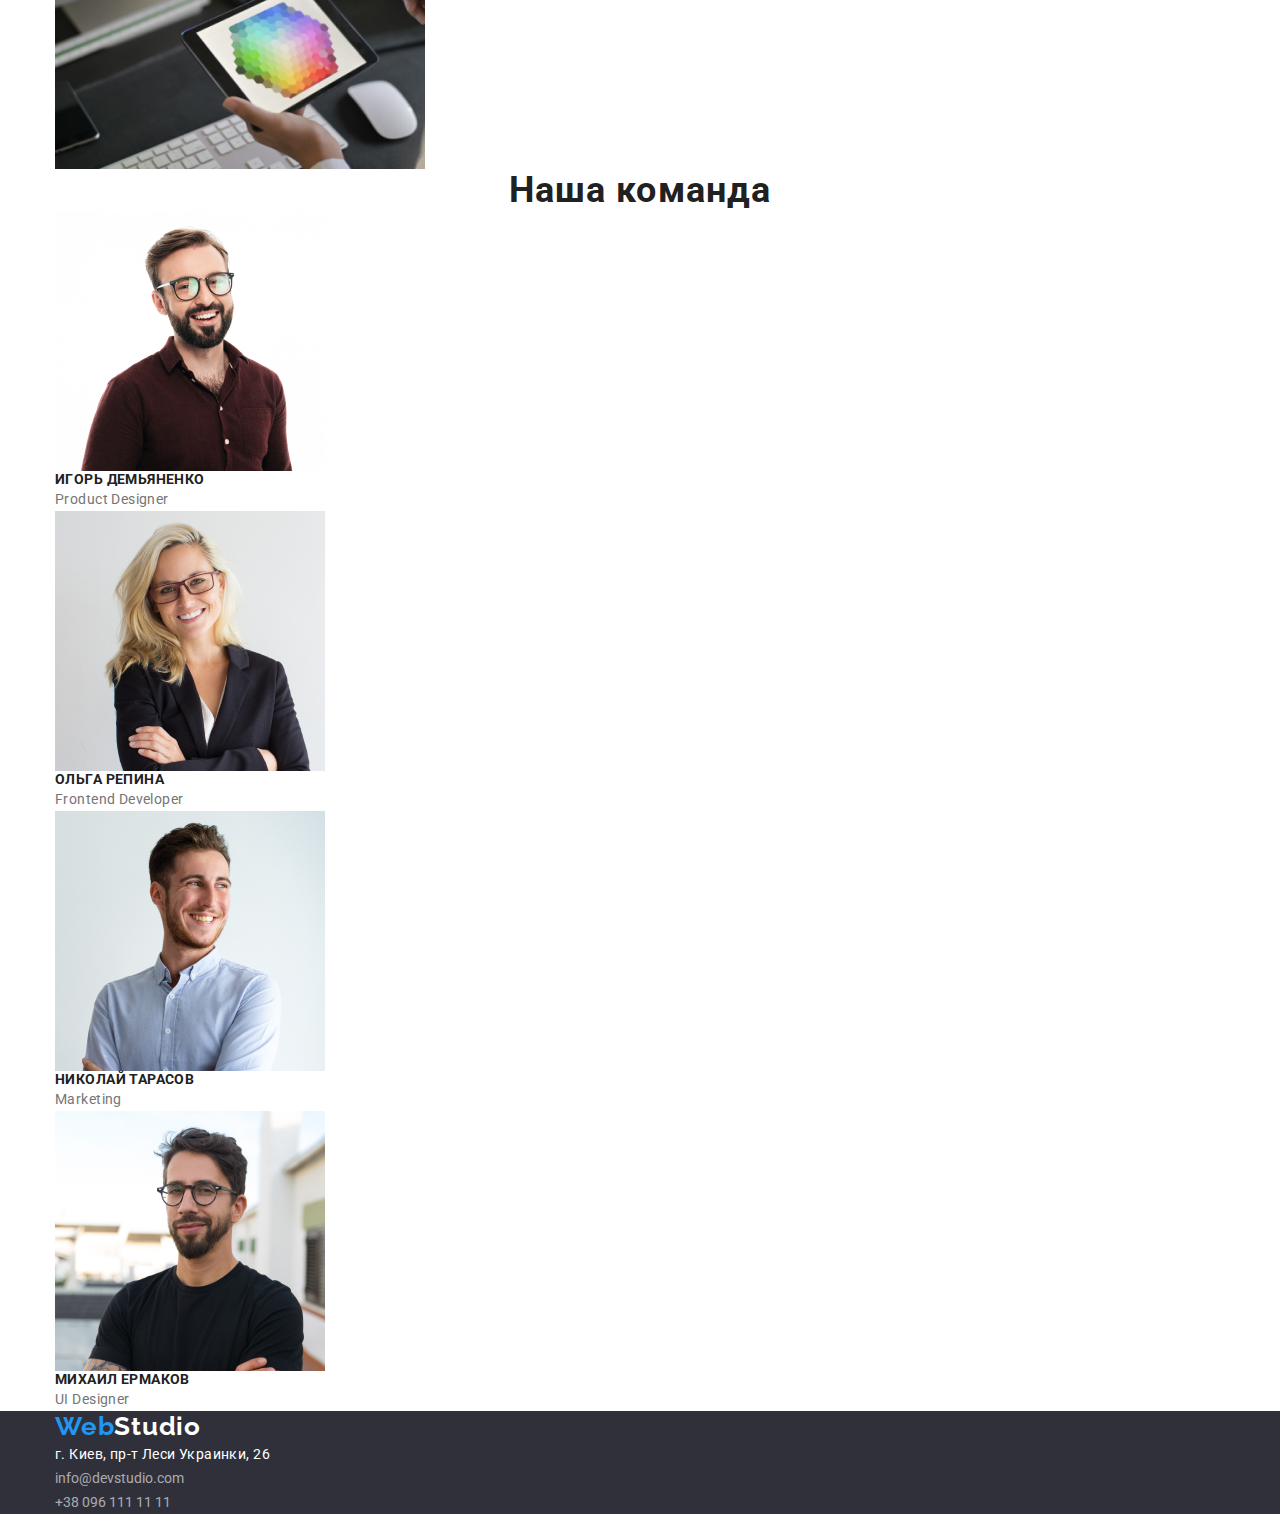
==== commit 97ba42f5: "main-up centered" ====
--- a/index.html
+++ b/index.html
@@ -57,11 +57,9 @@
     <main>
       <section class="main-up">
         <div class="container">
-          <h1>
-            <p class="h1-class">
-              Эффективные решения <br />
-              для вашего бизнеса
-            </p>
+          <h1 class="h1-class">
+            Эффективные решения <br />
+            для вашего бизнеса
           </h1>
           <button class="top-button">Заказать услугу</button>
         </div>
--- a/css/styles.css
+++ b/css/styles.css
@@ -69,6 +69,8 @@
 }
 .main-up {
   background: #2f303a;
+  padding-top: 200px;
+  padding-bottom: 200px;
 }
 .h1-class {
   font-family: var(--mainfont);
@@ -77,11 +79,16 @@
   font-size: 44px;
   line-height: 60px;
   text-align: center;
+
   letter-spacing: 0.06em;
   text-transform: uppercase;
   color: #ffffff;
 }
 .top-button {
+  display: flex;
+  margin-left: auto;
+  margin-right: auto;
+  margin-top: 30px;
   background: #2196f3;
   box-shadow: 0px 4px 4px rgba(0, 0, 0, 0.15);
   border-radius: 4px;
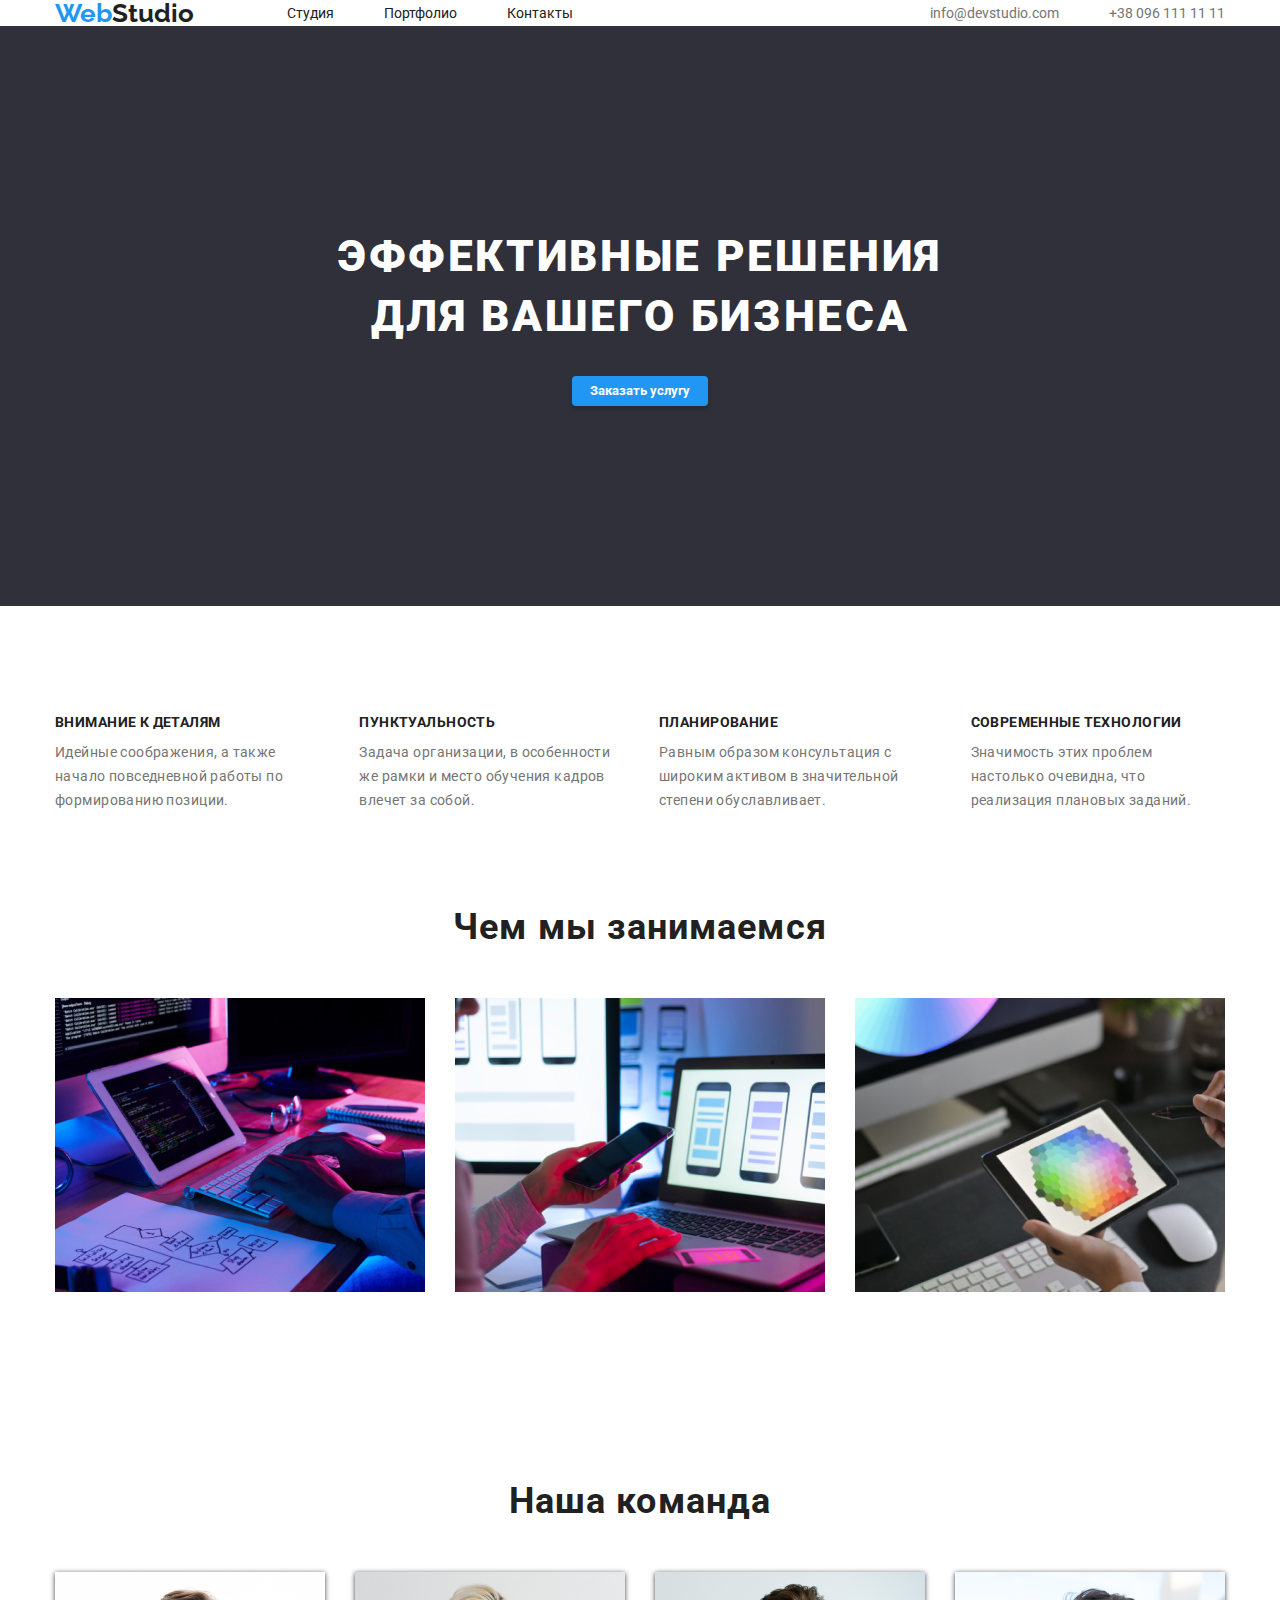
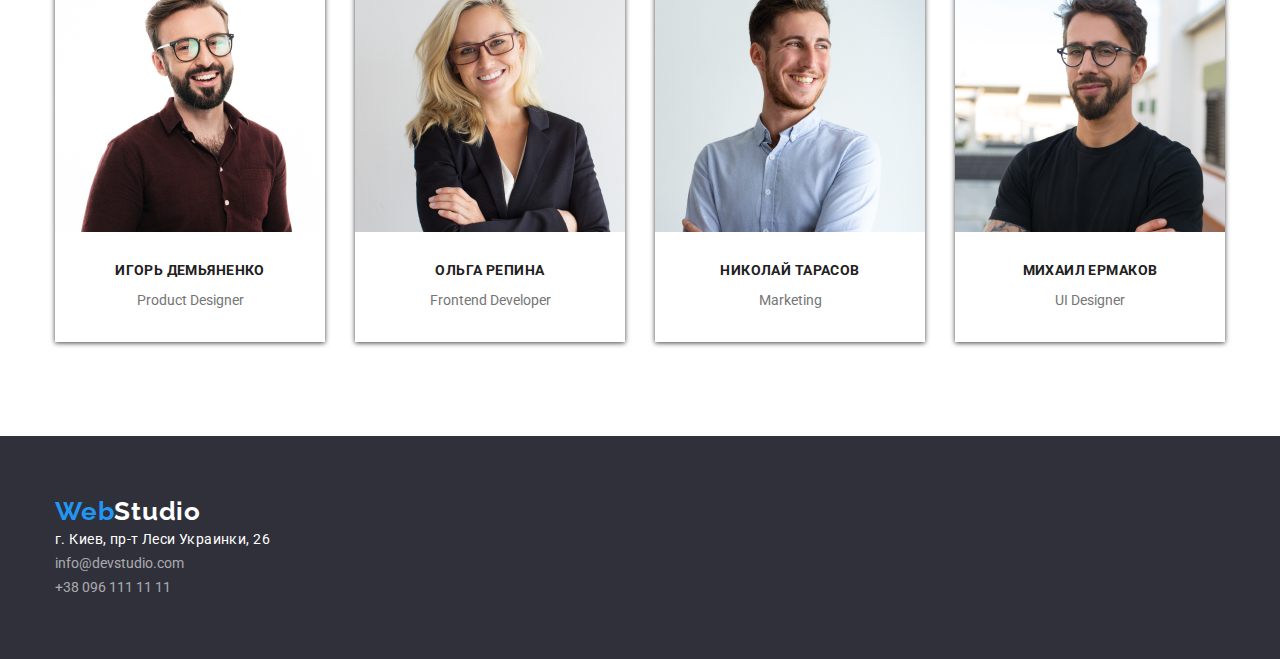
==== commit c8d099d5: "Studio-done" ====
--- a/index.html
+++ b/index.html
@@ -67,7 +67,7 @@
       <section class="four-peq">
         <div class="container">
           <h2 class="h2-class">Возможности</h2>
-          <ul>
+          <ul class="four-peq-flex four-peq-mright">
             <li>
               <h3 class="four-peq-h3">Внимание к деталям</h3>
               <p class="four-peq-text">
@@ -100,15 +100,15 @@
         </div>
       </section>
       <section class="chem-ul">
-        <div class="container">
+        <div class="container chem-padding">
           <h2 class="h2-chem">Чем мы занимаемся</h2>
           <ul class="chem-ul">
-            <li>
+            <li class="chem-li">
               <a href=""
                 ><img src="./img/box1.png" alt="компьютер на столе" width="370"
               /></a>
             </li>
-            <li>
+            <li class="chem-li">
               <a href="">
                 <img
                   src="./img/box2.png"
@@ -130,25 +130,25 @@
         </div>
       </section>
       <section class="team">
-        <div class="container">
+        <div class="container our-team-padding">
           <h2 class="team-h2">Наша команда</h2>
-          <ul>
-            <li>
+          <ul class="team-flex">
+            <li class="team-li-mr team-li-flex">
               <img src="img/img1.png" alt="мужчина в очках" width="270" />
               <h3 class="team-h3">Игорь Демьяненко</h3>
               <p class="team-text">Product Designer</p>
             </li>
-            <li>
+            <li class="team-li-mr team-li-flex">
               <img src="./img/img2.png" alt="блондинка в очках" width="270" />
               <h3 class="team-h3">Ольга Репина</h3>
               <p class="team-text">Frontend Developer</p>
             </li>
-            <li>
+            <li class="team-li-mr team-li-flex">
               <img src="./img/img3.png" alt="мужчина улыбается" width="270" />
               <h3 class="team-h3">Николай Тарасов</h3>
               <p class="team-text">Marketing</p>
             </li>
-            <li>
+            <li class="team-li-flex">
               <img src="./img/img4.png" alt="мужчина в очках" width="270" />
               <h3 class="team-h3">Михаил Ермаков</h3>
               <p class="team-text">UI Designer</p>
@@ -158,7 +158,7 @@
       </section>
     </main>
     <footer>
-      <div class="container">
+      <div class="container footer-padding">
         <a class="webstudio-footer" href="./index.html">
           <span class="web-blue">Web</span>Studio
         </a>
--- a/css/styles.css
+++ b/css/styles.css
@@ -86,10 +86,15 @@
 }
 .top-button {
   display: flex;
+  align-items: center;
+  justify-content: center;
+  text-align: center;
   margin-left: auto;
   margin-right: auto;
   margin-top: 30px;
   background: #2196f3;
+  line-height: 30px;
+  width: 136px;
   box-shadow: 0px 4px 4px rgba(0, 0, 0, 0.15);
   border-radius: 4px;
   font-family: var(--mainfont);
@@ -98,10 +103,17 @@
   color: #ffffff;
 }
 .h2-class {
-  display: none;
+  opacity: 0;
+}
+.four-peq-flex {
+  display: flex;
+}
+.four-peq-mright :not(:last-child) {
+  margin-right: 30px;
 }
 .four-peq {
-  margin: 0px 0px 94px 0px;
+  padding-top: 94px;
+  padding-bottom: 94px;
 }
 .four-peq-h3 {
   font-family: var(--mainfont);
@@ -112,6 +124,7 @@
   letter-spacing: 0.03em;
   text-transform: uppercase;
   color: #212121;
+  margin-bottom: 10px;
 }
 .four-peq-text {
   font-family: var(--mainfont);
@@ -131,10 +144,16 @@
   text-align: center;
   letter-spacing: 0.03em;
   color: #212121;
+  margin-bottom: 50px;
+}
+.chem-padding {
+  padding-bottom: 188px;
 }
 .chem-ul {
-  padding: auto;
-  margin: auto;
+  display: flex;
+}
+.chem-li {
+  margin-right: 30px;
 }
 .team-h2 {
   font-family: var(--mainfont);
@@ -145,6 +164,19 @@
   text-align: center;
   letter-spacing: 0.03em;
   color: #212121;
+  margin-bottom: 50px;
+}
+.team-flex {
+  display: flex;
+}
+.team-li-mr {
+  margin-right: 30px;
+}
+.team-li-flex {
+  display: flex;
+  flex-direction: column;
+  align-items: center;
+  box-shadow: 0px 1px 5px 0px rgba(0, 0, 0, 0.75);
 }
 .team-h3 {
   font-family: var(--mainfont);
@@ -155,6 +187,7 @@
   letter-spacing: 0.03em;
   text-transform: uppercase;
   color: #212121;
+  margin-top: 30px;
 }
 .team-text {
   font-family: var(--mainfont);
@@ -162,12 +195,20 @@
   font-weight: normal;
   font-size: 14px;
   line-height: 24px;
-  letter-spacing: 0.03em;
   color: #757575;
+  margin-top: 10px;
+  margin-bottom: 30px;
+}
+.our-team-padding {
+  padding-bottom: 94px;
 }
 footer {
   background: #2f303a;
 }
+.footer-padding {
+  padding-top: 60px;
+  padding-bottom: 60px;
+}
 .webstudio-footer {
   font-family: var(--scndfont);
   font-style: normal;
@@ -176,6 +217,7 @@
   line-height: 31px;
   letter-spacing: 0.03em;
   color: rgb(255, 255, 255);
+  margin-bottom: 20px;
 }
 .footer-text {
   font-family: var(--mainfont);
